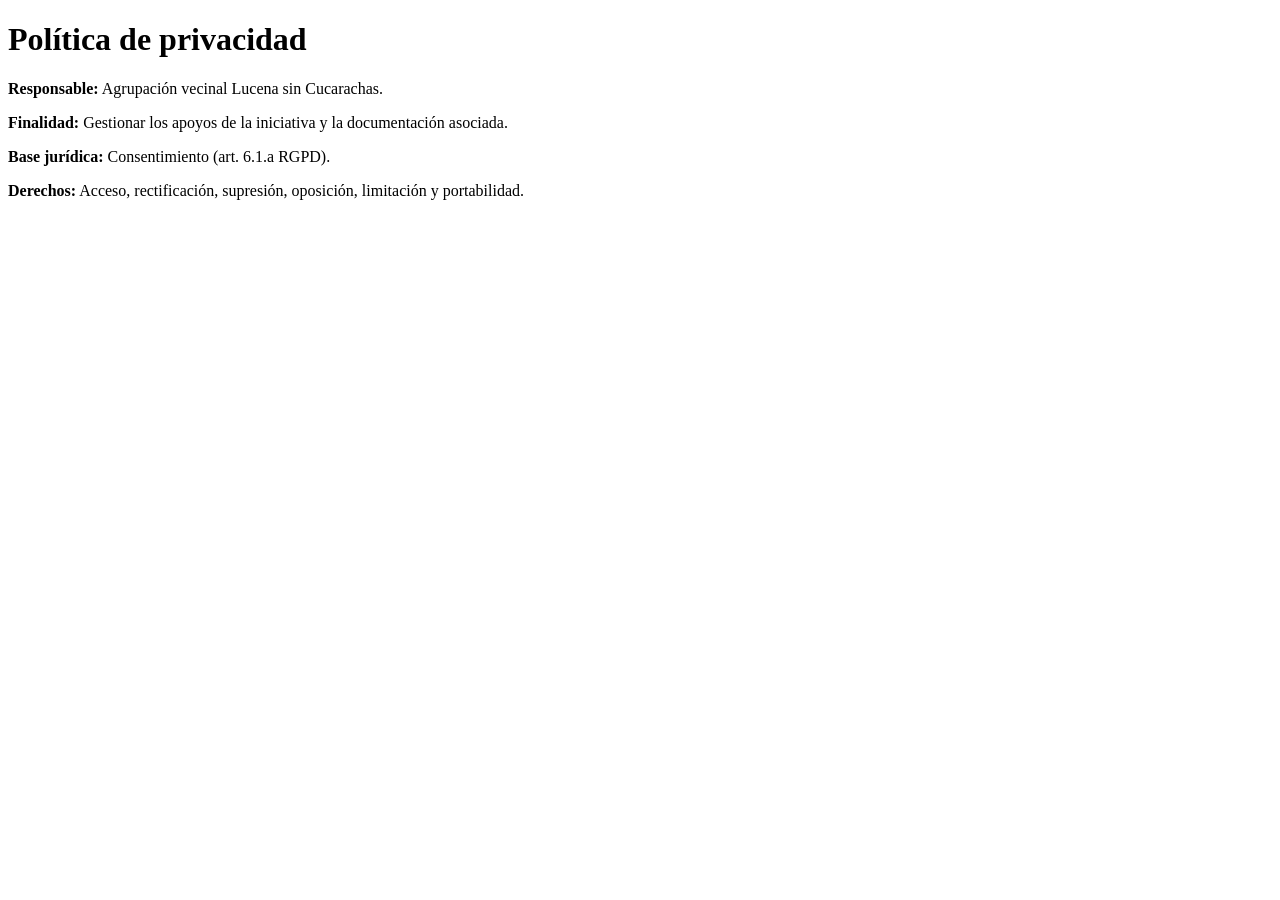
==== docs/privacidad.html @ 01302b4f "carga documentos nuevos y modificados" ====
<!DOCTYPE html><html lang='es'><head><meta charset='utf-8'><title>Política de privacidad</title></head>
<body><h1>Política de privacidad</h1>
<p><strong>Responsable:</strong> Agrupación vecinal Lucena sin Cucarachas.</p>
<p><strong>Finalidad:</strong> Gestionar los apoyos de la iniciativa y la documentación asociada.</p>
<p><strong>Base jurídica:</strong> Consentimiento (art. 6.1.a RGPD).</p>
<p><strong>Derechos:</strong> Acceso, rectificación, supresión, oposición, limitación y portabilidad.</p>
</body></html>
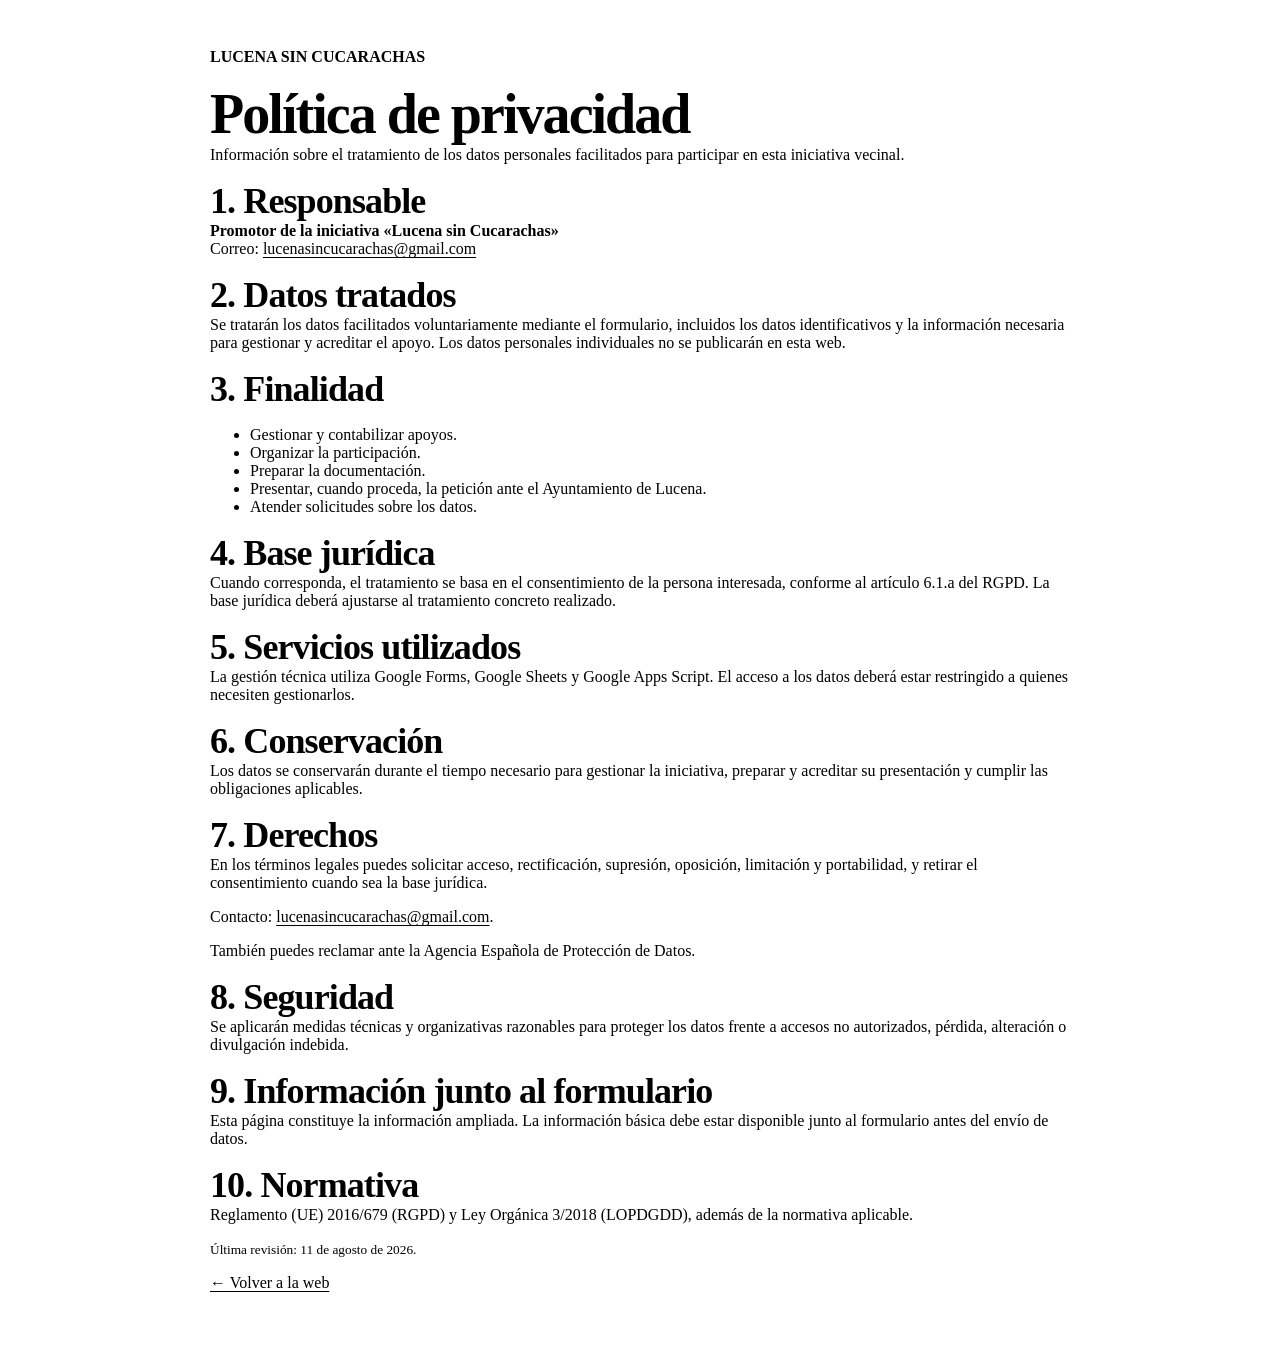
==== commit 54a72242: "Add files via upload" ====
--- a/docs/privacidad.html
+++ b/docs/privacidad.html
@@ -1,7 +1 @@
-<!DOCTYPE html><html lang='es'><head><meta charset='utf-8'><title>Política de privacidad</title></head>
-<body><h1>Política de privacidad</h1>
-<p><strong>Responsable:</strong> Agrupación vecinal Lucena sin Cucarachas.</p>
-<p><strong>Finalidad:</strong> Gestionar los apoyos de la iniciativa y la documentación asociada.</p>
-<p><strong>Base jurídica:</strong> Consentimiento (art. 6.1.a RGPD).</p>
-<p><strong>Derechos:</strong> Acceso, rectificación, supresión, oposición, limitación y portabilidad.</p>
-</body></html>+<!doctype html><html lang="es"><head><meta charset="utf-8"><meta name="viewport" content="width=device-width,initial-scale=1"><meta name="theme-color" content="#165C3A"><title>Política de privacidad | Lucena sin Cucarachas</title><link rel="stylesheet" href="../css/style.css"><link rel="stylesheet" href="../css/responsive.css"></head><body><main style="max-width:900px;margin:auto;padding:48px 20px"><p><strong>LUCENA SIN CUCARACHAS</strong></p><h1>Política de privacidad</h1><p>Información sobre el tratamiento de los datos personales facilitados para participar en esta iniciativa vecinal.</p><h2>1. Responsable</h2><p><strong>Promotor de la iniciativa «Lucena sin Cucarachas»</strong><br>Correo: <a href="mailto:lucenasincucarachas@gmail.com">lucenasincucarachas@gmail.com</a></p><h2>2. Datos tratados</h2><p>Se tratarán los datos facilitados voluntariamente mediante el formulario, incluidos los datos identificativos y la información necesaria para gestionar y acreditar el apoyo. Los datos personales individuales no se publicarán en esta web.</p><h2>3. Finalidad</h2><ul><li>Gestionar y contabilizar apoyos.</li><li>Organizar la participación.</li><li>Preparar la documentación.</li><li>Presentar, cuando proceda, la petición ante el Ayuntamiento de Lucena.</li><li>Atender solicitudes sobre los datos.</li></ul><h2>4. Base jurídica</h2><p>Cuando corresponda, el tratamiento se basa en el consentimiento de la persona interesada, conforme al artículo 6.1.a del RGPD. La base jurídica deberá ajustarse al tratamiento concreto realizado.</p><h2>5. Servicios utilizados</h2><p>La gestión técnica utiliza Google Forms, Google Sheets y Google Apps Script. El acceso a los datos deberá estar restringido a quienes necesiten gestionarlos.</p><h2>6. Conservación</h2><p>Los datos se conservarán durante el tiempo necesario para gestionar la iniciativa, preparar y acreditar su presentación y cumplir las obligaciones aplicables.</p><h2>7. Derechos</h2><p>En los términos legales puedes solicitar acceso, rectificación, supresión, oposición, limitación y portabilidad, y retirar el consentimiento cuando sea la base jurídica.</p><p>Contacto: <a href="mailto:lucenasincucarachas@gmail.com">lucenasincucarachas@gmail.com</a>.</p><p>También puedes reclamar ante la Agencia Española de Protección de Datos.</p><h2>8. Seguridad</h2><p>Se aplicarán medidas técnicas y organizativas razonables para proteger los datos frente a accesos no autorizados, pérdida, alteración o divulgación indebida.</p><h2>9. Información junto al formulario</h2><p>Esta página constituye la información ampliada. La información básica debe estar disponible junto al formulario antes del envío de datos.</p><h2>10. Normativa</h2><p>Reglamento (UE) 2016/679 (RGPD) y Ley Orgánica 3/2018 (LOPDGDD), además de la normativa aplicable.</p><p><small>Última revisión: 11 de agosto de 2026.</small></p><p><a href="../index.html">← Volver a la web</a></p></main></body></html>
--- a/css/style.css
+++ b/css/style.css
@@ -0,0 +1,1696 @@
+/* =========================================================
+LUCENA SIN CUCARACHAS
+Estilos principales
+========================================================= */
+
+/* =========================================================
+RESET
+========================================================= */
+
+*,
+*::before,
+*::after {
+box-sizing: border-box;
+}
+
+html {
+scroll-behavior: smooth;
+scroll-padding-top: calc(var(--altura-header) + 1rem);
+}
+
+body {
+margin: 0;
+
+
+background: var(--color-fondo);
+color: var(--color-texto);
+
+font-family: var(--fuente-base);
+font-size: var(--texto-base);
+line-height: var(--linea-normal);
+
+-webkit-font-smoothing: antialiased;
+text-rendering: optimizeLegibility;
+
+
+}
+
+img {
+display: block;
+
+
+max-width: 100%;
+height: auto;
+
+
+}
+
+button,
+input,
+textarea,
+select {
+font: inherit;
+}
+
+button,
+a {
+-webkit-tap-highlight-color: transparent;
+}
+
+button {
+cursor: pointer;
+}
+
+a {
+color: var(--color-enlace);
+text-decoration-thickness: 1px;
+text-underline-offset: 0.16em;
+}
+
+a:hover {
+color: var(--color-enlace-hover);
+}
+
+::selection {
+background: var(--color-verde);
+color: var(--color-blanco);
+}
+
+/* =========================================================
+ACCESIBILIDAD
+========================================================= */
+
+.skip-link {
+position: fixed;
+
+
+top: 0.75rem;
+left: 0.75rem;
+
+z-index: 999;
+
+padding:
+    0.65rem
+    1rem;
+
+background: var(--color-gris-950);
+color: var(--color-blanco);
+
+border-radius: var(--radio-sm);
+
+font-size: var(--texto-sm);
+font-weight: 700;
+
+transform: translateY(-200%);
+
+transition:
+    transform var(--transicion-rapida);
+
+
+}
+
+.skip-link:focus {
+transform: translateY(0);
+}
+
+/* =========================================================
+CONTENEDOR
+========================================================= */
+
+.contenedor {
+width: min(
+calc(100% - 2rem),
+var(--ancho-contenedor)
+);
+
+
+margin-inline: auto;
+
+
+}
+
+/* =========================================================
+TIPOGRAFÍA GENERAL
+========================================================= */
+
+h1,
+h2,
+h3,
+p {
+margin-top: 0;
+}
+
+h1,
+h2,
+h3 {
+color: var(--color-gris-950);
+}
+
+h1 {
+margin-bottom: var(--espacio-4);
+
+
+font-size: clamp(
+    2.25rem,
+    5vw,
+    3.5rem
+);
+
+line-height: var(--linea-titulo);
+letter-spacing: -0.035em;
+
+
+}
+
+h2 {
+margin-bottom: var(--espacio-3);
+
+
+font-size: clamp(
+    1.6rem,
+    3vw,
+    2.25rem
+);
+
+line-height: var(--linea-titulo);
+letter-spacing: -0.025em;
+
+
+}
+
+h3 {
+margin-bottom: var(--espacio-2);
+
+
+font-size: var(--texto-lg);
+line-height: 1.35;
+
+
+}
+
+p {
+color: var(--color-texto-secundario);
+}
+
+.eyebrow {
+margin-bottom: var(--espacio-2);
+
+
+color: var(--color-verde);
+
+font-size: var(--texto-xs);
+font-weight: 800;
+
+line-height: 1.4;
+letter-spacing: 0.11em;
+text-transform: uppercase;
+
+
+}
+
+/* =========================================================
+HEADER
+========================================================= */
+
+.header {
+position: sticky;
+
+
+top: 0;
+
+z-index: var(--z-header);
+
+min-height: var(--altura-header);
+
+background:
+    rgba(255, 255, 255, 0.97);
+
+border-bottom:
+    1px solid var(--color-borde);
+
+backdrop-filter: blur(8px);
+
+
+}
+
+.header-inner {
+display: flex;
+
+
+align-items: center;
+justify-content: space-between;
+
+min-height: var(--altura-header);
+
+
+}
+
+.marca {
+display: inline-flex;
+
+
+align-items: center;
+
+gap: var(--espacio-3);
+
+color: var(--color-gris-950);
+
+text-decoration: none;
+
+
+}
+
+.marca:hover {
+color: var(--color-gris-950);
+}
+
+.marca img {
+width: 46px;
+height: 46px;
+
+
+flex: 0 0 auto;
+
+
+}
+
+.marca-texto {
+display: flex;
+
+
+flex-direction: column;
+
+gap: 0.05rem;
+
+
+}
+
+.marca-texto strong {
+font-size: var(--texto-sm);
+line-height: 1.2;
+}
+
+.marca-texto small {
+color: var(--color-texto-suave);
+
+
+font-size: var(--texto-xs);
+line-height: 1.2;
+
+
+}
+
+/* =========================================================
+NAVEGACIÓN
+========================================================= */
+
+.menu {
+display: flex;
+
+
+align-items: center;
+
+gap: 0.25rem;
+
+
+}
+
+.menu a {
+display: inline-flex;
+
+
+align-items: center;
+justify-content: center;
+
+min-height: 40px;
+
+padding:
+    0.5rem
+    0.7rem;
+
+color: var(--color-gris-700);
+
+border-radius: var(--radio-sm);
+
+font-size: var(--texto-sm);
+font-weight: 650;
+
+text-decoration: none;
+
+transition:
+    background-color var(--transicion-rapida),
+    color var(--transicion-rapida);
+
+
+}
+
+.menu a:hover {
+background: var(--color-gris-100);
+color: var(--color-gris-950);
+}
+
+.menu .menu-cta {
+margin-left: 0.4rem;
+
+
+padding-inline: 1rem;
+
+background: var(--color-verde);
+color: var(--color-blanco);
+
+
+}
+
+.menu .menu-cta:hover {
+background: var(--color-verde-oscuro);
+color: var(--color-blanco);
+}
+
+.menu-toggle {
+display: none;
+
+
+width: 44px;
+height: 44px;
+
+padding: 0;
+
+background: transparent;
+
+border: 1px solid var(--color-borde);
+border-radius: var(--radio-sm);
+
+
+}
+
+.menu-toggle span {
+display: block;
+
+
+width: 20px;
+height: 2px;
+
+margin: 4px auto;
+
+background: var(--color-gris-900);
+
+border-radius: var(--radio-redondo);
+
+
+}
+
+/* =========================================================
+BOTONES
+========================================================= */
+
+.btn {
+display: inline-flex;
+
+
+align-items: center;
+justify-content: center;
+
+min-height: 46px;
+
+padding:
+    0.7rem
+    1.1rem;
+
+border: 1px solid transparent;
+border-radius: var(--radio-sm);
+
+font-size: var(--texto-sm);
+font-weight: 750;
+
+line-height: 1.2;
+
+text-decoration: none;
+
+transition:
+    background-color var(--transicion-rapida),
+    border-color var(--transicion-rapida),
+    color var(--transicion-rapida),
+    transform var(--transicion-rapida);
+
+
+}
+
+.btn:hover {
+transform: translateY(-1px);
+}
+
+.btn-primary {
+background: var(--color-verde);
+color: var(--color-blanco);
+}
+
+.btn-primary:hover {
+background: var(--color-verde-oscuro);
+color: var(--color-blanco);
+}
+
+.btn-secondary {
+background: var(--color-blanco);
+color: var(--color-gris-800);
+
+
+border-color: var(--color-borde-fuerte);
+
+
+}
+
+.btn-secondary:hover {
+background: var(--color-gris-100);
+color: var(--color-gris-950);
+}
+
+/* =========================================================
+HERO
+========================================================= */
+
+.hero {
+padding:
+clamp(2.5rem, 6vw, 4.5rem)
+0
+clamp(2.25rem, 5vw, 3.5rem);
+
+
+background:
+    linear-gradient(
+        to bottom,
+        var(--color-gris-50),
+        var(--color-blanco)
+    );
+
+
+}
+
+.hero-grid {
+display: grid;
+
+
+grid-template-columns:
+    minmax(0, 1.1fr)
+    minmax(300px, 0.9fr);
+
+align-items: center;
+
+gap: clamp(
+    2rem,
+    6vw,
+    5rem
+);
+
+
+}
+
+.hero-contenido {
+max-width: 680px;
+}
+
+.hero-intro {
+max-width: 640px;
+
+
+margin-bottom: var(--espacio-5);
+
+font-size: clamp(
+    1rem,
+    2vw,
+    1.15rem
+);
+
+line-height: var(--linea-amplia);
+
+
+}
+
+.hero-actions {
+display: flex;
+
+
+flex-wrap: wrap;
+
+gap: var(--espacio-2);
+
+margin-bottom: var(--espacio-5);
+
+
+}
+
+.hero-stats {
+display: flex;
+
+
+align-items: center;
+
+gap: var(--espacio-5);
+
+
+}
+
+.stat {
+display: flex;
+
+
+flex-direction: column;
+
+gap: 0.1rem;
+
+
+}
+
+.stat strong {
+color: var(--color-verde);
+
+
+font-size: 1.8rem;
+font-weight: 800;
+
+line-height: 1.1;
+
+
+}
+
+.stat span {
+color: var(--color-texto-secundario);
+
+
+font-size: var(--texto-sm);
+
+
+}
+
+.stat-separador {
+width: 1px;
+height: 36px;
+
+
+background: var(--color-borde-fuerte);
+
+
+}
+
+.contador-actualizado {
+margin-top: var(--espacio-2);
+margin-bottom: 0;
+
+
+color: var(--color-texto-suave);
+
+font-size: var(--texto-xs);
+
+
+}
+
+.hero-imagen {
+margin: 0;
+
+
+overflow: hidden;
+
+background: var(--color-gris-100);
+
+border:
+    1px solid var(--color-borde);
+
+border-radius: var(--radio-lg);
+
+box-shadow: var(--sombra-media);
+
+
+}
+
+.hero-imagen img {
+width: 100%;
+height: 100%;
+
+
+min-height: 340px;
+
+object-fit: cover;
+
+
+}
+
+/* =========================================================
+COMPARTIR
+========================================================= */
+
+.compartir {
+background: var(--color-verde);
+
+
+color: var(--color-blanco);
+
+
+}
+
+.compartir-inner {
+display: flex;
+
+
+align-items: center;
+justify-content: space-between;
+
+gap: var(--espacio-8);
+
+padding-block: var(--espacio-5);
+
+
+}
+
+.compartir .eyebrow {
+margin-bottom: var(--espacio-1);
+
+
+color: rgba(255, 255, 255, 0.72);
+
+
+}
+
+.compartir h2 {
+margin-bottom: var(--espacio-1);
+
+
+color: var(--color-blanco);
+
+font-size: 1.25rem;
+
+
+}
+
+.compartir p:not(.eyebrow) {
+margin-bottom: 0;
+
+
+color: rgba(255, 255, 255, 0.78);
+
+font-size: var(--texto-sm);
+
+
+}
+
+.compartir-actions {
+display: flex;
+
+
+flex-wrap: wrap;
+
+gap: var(--espacio-2);
+
+flex: 0 0 auto;
+
+
+}
+
+.share-btn {
+min-height: 42px;
+
+
+padding:
+    0.6rem
+    0.9rem;
+
+background: rgba(255, 255, 255, 0.1);
+color: var(--color-blanco);
+
+border:
+    1px solid rgba(255, 255, 255, 0.28);
+
+border-radius: var(--radio-sm);
+
+font-size: var(--texto-sm);
+font-weight: 700;
+
+transition:
+    background-color var(--transicion-rapida),
+    border-color var(--transicion-rapida);
+
+
+}
+
+.share-btn:hover {
+background: rgba(255, 255, 255, 0.18);
+
+
+border-color:
+    rgba(255, 255, 255, 0.45);
+
+
+}
+
+.share-whatsapp {
+background: var(--color-whatsapp);
+
+
+border-color: var(--color-whatsapp);
+
+
+}
+
+.share-whatsapp:hover {
+background: var(--color-whatsapp-hover);
+
+
+border-color: var(--color-whatsapp-hover);
+
+
+}
+
+/* =========================================================
+SECCIONES
+========================================================= */
+
+.seccion {
+padding-block: var(--espacio-12);
+}
+
+.seccion-compacta {
+padding-block: var(--espacio-3);
+}
+
+/* =========================================================
+BLOQUES DESPLEGABLES
+========================================================= */
+
+.bloque-desplegable {
+overflow: hidden;
+
+
+background: var(--color-blanco);
+
+border:
+    1px solid var(--color-borde);
+
+border-radius: var(--radio-md);
+
+
+}
+
+.bloque-desplegable > summary {
+display: flex;
+
+
+align-items: center;
+justify-content: space-between;
+
+min-height: 64px;
+
+padding:
+    0.75rem
+    1rem;
+
+color: var(--color-gris-950);
+
+cursor: pointer;
+
+font-size: var(--texto-lg);
+font-weight: 750;
+
+list-style: none;
+
+user-select: none;
+
+
+}
+
+.bloque-desplegable > summary::-webkit-details-marker {
+display: none;
+}
+
+.bloque-desplegable > summary:hover {
+background: var(--color-gris-50);
+}
+
+.bloque-desplegable[open] > summary {
+border-bottom:
+1px solid var(--color-borde);
+}
+
+.summary-icon {
+position: relative;
+
+
+width: 24px;
+height: 24px;
+
+flex: 0 0 auto;
+
+
+}
+
+.summary-icon::before,
+.summary-icon::after {
+content: "";
+
+
+position: absolute;
+
+top: 50%;
+left: 50%;
+
+width: 12px;
+height: 2px;
+
+background: var(--color-gris-700);
+
+border-radius: var(--radio-redondo);
+
+transform: translate(
+    -50%,
+    -50%
+);
+
+transition:
+    transform var(--transicion-rapida);
+
+
+}
+
+.summary-icon::after {
+transform:
+translate(
+-50%,
+-50%
+)
+rotate(90deg);
+}
+
+.bloque-desplegable[open]
+.summary-icon::after {
+transform:
+translate(
+-50%,
+-50%
+)
+rotate(0);
+}
+
+.desplegable-contenido {
+padding:
+var(--espacio-6)
+var(--espacio-6)
+var(--espacio-7);
+}
+
+.desplegable-intro {
+max-width: var(--ancho-texto);
+
+
+margin-bottom: var(--espacio-6);
+
+
+}
+
+.desplegable-intro p:last-child {
+margin-bottom: 0;
+}
+
+/* =========================================================
+BLOQUE VERDE
+========================================================= */
+
+.bloque-verde {
+background: var(--color-verde);
+
+
+border-color: var(--color-verde);
+
+
+}
+
+.bloque-verde > summary {
+color: var(--color-blanco);
+}
+
+.bloque-verde > summary:hover {
+background: var(--color-verde-oscuro);
+}
+
+.bloque-verde[open] > summary {
+border-bottom-color:
+rgba(255, 255, 255, 0.18);
+}
+
+.bloque-verde .summary-icon::before,
+.bloque-verde .summary-icon::after {
+background: var(--color-blanco);
+}
+
+.bloque-verde .desplegable-contenido {
+background: var(--color-verde);
+
+
+color: var(--color-blanco);
+
+
+}
+
+.bloque-verde .eyebrow {
+color: rgba(255, 255, 255, 0.7);
+}
+
+.bloque-verde h2 {
+color: var(--color-blanco);
+}
+
+.bloque-verde p {
+color: rgba(255, 255, 255, 0.82);
+}
+
+/* =========================================================
+INFORMACIÓN
+========================================================= */
+
+.info-grid {
+display: grid;
+
+
+grid-template-columns:
+    repeat(3, minmax(0, 1fr));
+
+border-top:
+    1px solid var(--color-borde);
+
+
+}
+
+.info-item {
+display: grid;
+
+
+grid-template-columns: 42px 1fr;
+
+gap: var(--espacio-4);
+
+padding:
+    var(--espacio-5)
+    var(--espacio-5)
+    var(--espacio-5)
+    0;
+
+border-bottom:
+    1px solid var(--color-borde);
+
+
+}
+
+.info-item + .info-item {
+padding-left: var(--espacio-5);
+
+
+border-left:
+    1px solid var(--color-borde);
+
+
+}
+
+.info-num {
+color: var(--color-verde);
+
+
+font-family: var(--fuente-mono);
+font-size: var(--texto-sm);
+font-weight: 800;
+
+
+}
+
+.info-item p {
+margin-bottom: 0;
+
+
+font-size: var(--texto-sm);
+line-height: 1.6;
+
+
+}
+
+/* =========================================================
+PROPUESTA
+========================================================= */
+
+.propuesta-lista {
+display: grid;
+
+
+grid-template-columns:
+    repeat(2, minmax(0, 1fr));
+
+column-gap: var(--espacio-6);
+
+border-top:
+    1px solid rgba(255, 255, 255, 0.18);
+
+
+}
+
+.propuesta-item {
+display: grid;
+
+
+grid-template-columns: 44px 1fr;
+
+gap: var(--espacio-4);
+
+padding:
+    var(--espacio-5)
+    0;
+
+border-bottom:
+    1px solid rgba(255, 255, 255, 0.18);
+
+
+}
+
+.propuesta-num {
+display: grid;
+
+
+place-items: center;
+
+width: 36px;
+height: 36px;
+
+color: var(--color-verde);
+
+background: var(--color-blanco);
+
+border-radius: var(--radio-redondo);
+
+font-family: var(--fuente-mono);
+font-size: var(--texto-xs);
+font-weight: 800;
+
+
+}
+
+.propuesta-item h3 {
+margin-bottom: var(--espacio-1);
+
+
+color: var(--color-blanco);
+
+
+}
+
+.propuesta-item p {
+margin-bottom: 0;
+
+
+font-size: var(--texto-sm);
+
+
+}
+
+/* =========================================================
+APOYAR
+========================================================= */
+
+.apoyar {
+padding-block:
+var(--espacio-12)
+var(--espacio-16);
+
+
+background: var(--color-gris-50);
+
+
+}
+
+.apoyar-cabecera {
+max-width: var(--ancho-texto);
+
+
+margin-bottom: var(--espacio-5);
+
+
+}
+
+.apoyar-cabecera p:last-child {
+margin-bottom: 0;
+}
+
+.apoyar-aviso {
+margin-bottom: var(--espacio-4);
+
+
+padding:
+    var(--espacio-4)
+    var(--espacio-5);
+
+background: var(--color-blanco);
+
+border-left:
+    3px solid var(--color-verde);
+
+border-top:
+    1px solid var(--color-borde);
+
+border-right:
+    1px solid var(--color-borde);
+
+border-bottom:
+    1px solid var(--color-borde);
+
+border-radius: var(--radio-sm);
+
+
+}
+
+.apoyar-aviso strong {
+display: block;
+
+
+margin-bottom: var(--espacio-1);
+
+color: var(--color-gris-900);
+
+font-size: var(--texto-sm);
+
+
+}
+
+.apoyar-aviso p {
+margin-bottom: 0;
+
+
+font-size: var(--texto-sm);
+
+
+}
+
+.formulario {
+overflow: hidden;
+
+
+background: var(--color-blanco);
+
+border:
+    1px solid var(--color-borde);
+
+border-radius: var(--radio-md);
+
+box-shadow: var(--sombra-suave);
+
+
+}
+
+.formulario iframe {
+display: block;
+
+
+width: 100%;
+
+min-height: 1100px;
+
+border: 0;
+
+
+}
+
+/* =========================================================
+DOCUMENTACIÓN
+========================================================= */
+
+.documentos-lista {
+display: grid;
+
+
+gap: var(--espacio-2);
+
+
+}
+
+.documento {
+display: grid;
+
+
+grid-template-columns:
+    auto
+    minmax(0, 1fr)
+    auto;
+
+align-items: center;
+
+gap: var(--espacio-4);
+
+padding:
+    var(--espacio-4);
+
+color: var(--color-gris-900);
+
+background: var(--color-gris-50);
+
+border:
+    1px solid var(--color-borde);
+
+border-radius: var(--radio-sm);
+
+text-decoration: none;
+
+transition:
+    background-color var(--transicion-rapida),
+    border-color var(--transicion-rapida);
+
+
+}
+
+.documento:hover {
+color: var(--color-gris-950);
+
+
+background: var(--color-blanco);
+
+border-color: var(--color-borde-fuerte);
+
+
+}
+
+.documento-tipo {
+display: inline-grid;
+
+
+place-items: center;
+
+min-width: 42px;
+min-height: 32px;
+
+padding-inline: var(--espacio-2);
+
+color: var(--color-verde);
+
+background: var(--color-verde-claro);
+
+border-radius: var(--radio-xs);
+
+font-family: var(--fuente-mono);
+font-size: var(--texto-xs);
+font-weight: 800;
+
+
+}
+
+.documento-texto {
+display: flex;
+
+
+flex-direction: column;
+
+gap: 0.15rem;
+
+min-width: 0;
+
+
+}
+
+.documento-texto strong {
+font-size: var(--texto-sm);
+}
+
+.documento-texto small {
+color: var(--color-texto-secundario);
+
+
+font-size: var(--texto-xs);
+
+
+}
+
+.documento-flecha {
+color: var(--color-verde);
+
+
+font-size: var(--texto-lg);
+font-weight: 700;
+
+
+}
+
+/* =========================================================
+FAQ
+========================================================= */
+
+.faq-lista {
+border-top:
+1px solid var(--color-borde);
+}
+
+.faq-item {
+border-bottom:
+1px solid var(--color-borde);
+}
+
+.faq-item > summary {
+padding:
+var(--espacio-4)
+0;
+
+
+color: var(--color-gris-900);
+
+cursor: pointer;
+
+font-size: var(--texto-sm);
+font-weight: 700;
+
+list-style: none;
+
+
+}
+
+.faq-item > summary::-webkit-details-marker {
+display: none;
+}
+
+.faq-item > summary::after {
+content: "+";
+
+
+float: right;
+
+color: var(--color-verde);
+
+font-size: var(--texto-lg);
+font-weight: 400;
+
+
+}
+
+.faq-item[open] > summary::after {
+content: "−";
+}
+
+.faq-item p {
+max-width: var(--ancho-texto);
+
+
+margin:
+    0
+    0
+    var(--espacio-4);
+
+font-size: var(--texto-sm);
+
+
+}
+
+/* =========================================================
+CTA FINAL
+========================================================= */
+
+.cta-final {
+padding-block: var(--espacio-8);
+
+
+background: var(--color-gris-950);
+
+color: var(--color-blanco);
+
+
+}
+
+.cta-final-inner {
+display: flex;
+
+
+align-items: center;
+justify-content: space-between;
+
+gap: var(--espacio-8);
+
+
+}
+
+.cta-final .eyebrow {
+margin-bottom: var(--espacio-1);
+
+
+color: rgba(255, 255, 255, 0.55);
+
+
+}
+
+.cta-final h2 {
+margin-bottom: 0;
+
+
+color: var(--color-blanco);
+
+font-size: clamp(
+    1.35rem,
+    3vw,
+    1.8rem
+);
+
+
+}
+
+.cta-final-actions {
+display: flex;
+
+
+flex-wrap: wrap;
+
+gap: var(--espacio-2);
+
+flex: 0 0 auto;
+
+
+}
+
+.cta-final .btn-secondary {
+background: transparent;
+
+
+color: var(--color-blanco);
+
+border-color:
+    rgba(255, 255, 255, 0.35);
+
+
+}
+
+.cta-final .btn-secondary:hover {
+background:
+rgba(255, 255, 255, 0.1);
+
+
+border-color:
+    rgba(255, 255, 255, 0.55);
+
+
+}
+
+/* =========================================================
+FOOTER
+========================================================= */
+
+.footer {
+background: var(--color-gris-950);
+
+
+color: var(--color-blanco);
+
+border-top:
+    1px solid rgba(255, 255, 255, 0.1);
+
+
+}
+
+.footer-main {
+display: grid;
+
+
+grid-template-columns:
+    minmax(0, 1fr)
+    auto;
+
+gap: var(--espacio-8);
+
+padding:
+    var(--espacio-8)
+    0;
+
+
+}
+
+.footer-marca {
+display: flex;
+
+
+align-items: flex-start;
+
+gap: var(--espacio-3);
+
+
+}
+
+.footer-marca img {
+width: 46px;
+height: 46px;
+
+
+flex: 0 0 auto;
+
+
+}
+
+.footer-marca strong {
+display: block;
+
+
+margin-bottom: var(--espacio-1);
+
+color: var(--color-blanco);
+
+font-size: var(--texto-sm);
+
+
+}
+
+.footer-marca p {
+max-width: 500px;
+
+
+margin-bottom: 0;
+
+color: rgba(255, 255, 255, 0.62);
+
+font-size: var(--texto-xs);
+line-height: 1.6;
+
+
+}
+
+.footer-contacto {
+display: flex;
+
+
+flex-direction: column;
+
+align-items: flex-start;
+
+gap: 0.3rem;
+
+
+}
+
+.footer-contacto strong {
+margin-bottom: var(--espacio-1);
+
+
+font-size: var(--texto-sm);
+
+
+}
+
+.footer-contacto a,
+.footer-contacto span {
+color: rgba(255, 255, 255, 0.68);
+
+
+font-size: var(--texto-xs);
+
+text-decoration: none;
+
+
+}
+
+.footer-contacto a:hover {
+color: var(--color-blanco);
+text-decoration: underline;
+}
+
+.footer-bottom {
+display: flex;
+
+
+align-items: center;
+justify-content: space-between;
+
+gap: var(--espacio-4);
+
+padding:
+    var(--espacio-4)
+    0;
+
+border-top:
+    1px solid rgba(255, 255, 255, 0.1);
+
+color: rgba(255, 255, 255, 0.5);
+
+font-size: var(--texto-xs);
+
+
+}
+
+.footer-bottom a {
+color: rgba(255, 255, 255, 0.68);
+
+
+text-decoration: none;
+
+
+}
+
+.footer-bottom a:hover {
+color: var(--color-blanco);
+text-decoration: underline;
+}
+
+/* =========================================================
+FOCUS
+========================================================= */
+
+:focus-visible {
+outline: none;
+
+
+box-shadow: var(--foco);
+
+
+}
+
+/* =========================================================
+REDUCCIÓN DE MOVIMIENTO
+========================================================= */
+
+@media (prefers-reduced-motion: reduce) {
+
+
+html {
+    scroll-behavior: auto;
+}
+
+*,
+*::before,
+*::after {
+    transition-duration: 0.01ms !important;
+    animation-duration: 0.01ms !important;
+    animation-iteration-count: 1 !important;
+}
+
+
+}
+
+
+/* AJUSTE FINAL: ACORDEONES UNIFORMES */
+.accordion-item .accordion-header,
+.acordeon-item .acordeon-header,
+.faq-item .faq-question,
+details > summary {
+  background:#fff !important;
+  color:#17201c !important;
+}
+.accordion-item .accordion-header:hover,
+.acordeon-item .acordeon-header:hover,
+.faq-item .faq-question:hover,
+details > summary:hover,
+.accordion-item .accordion-header[aria-expanded="true"],
+.acordeon-item .acordeon-header[aria-expanded="true"],
+.faq-item .faq-question[aria-expanded="true"] {
+  background:#fff !important;
+  color:#17201c !important;
+}
--- a/css/responsive.css
+++ b/css/responsive.css
@@ -0,0 +1,574 @@
+/* =========================================================
+LUCENA SIN CUCARACHAS
+Responsive
+========================================================= */
+
+/* =========================================================
+TABLET
+========================================================= */
+
+@media (max-width: 900px) {
+
+
+:root {
+    --altura-header: 68px;
+}
+
+
+/* -----------------------------------------------------
+   CONTENEDOR
+   ----------------------------------------------------- */
+
+.contenedor {
+    width: min(
+        calc(100% - 2rem),
+        var(--ancho-contenedor)
+    );
+}
+
+
+/* -----------------------------------------------------
+   NAVEGACIÓN
+   ----------------------------------------------------- */
+
+.menu-toggle {
+    display: block;
+}
+
+.menu {
+    position: absolute;
+
+    top: calc(100% + 1px);
+    left: 0;
+    right: 0;
+
+    display: none;
+
+    flex-direction: column;
+    align-items: stretch;
+
+    gap: 0;
+
+    padding: 0.5rem;
+
+    background: var(--color-blanco);
+
+    border-bottom:
+        1px solid var(--color-borde);
+
+    box-shadow: var(--sombra-media);
+}
+
+.menu.is-open {
+    display: flex;
+}
+
+.menu a {
+    justify-content: flex-start;
+
+    min-height: 46px;
+
+    padding-inline: 0.85rem;
+}
+
+.menu .menu-cta {
+    margin: 0.25rem 0 0;
+
+    justify-content: center;
+}
+
+
+/* -----------------------------------------------------
+   HERO
+   ----------------------------------------------------- */
+
+.hero {
+    padding-block:
+        var(--espacio-8)
+        var(--espacio-7);
+}
+
+.hero-grid {
+    grid-template-columns:
+        minmax(0, 1fr);
+
+    gap: var(--espacio-6);
+}
+
+.hero-contenido {
+    max-width: 720px;
+}
+
+.hero-imagen {
+    max-width: 620px;
+}
+
+.hero-imagen img {
+    min-height: 280px;
+
+    max-height: 420px;
+}
+
+
+/* -----------------------------------------------------
+   COMPARTIR
+   ----------------------------------------------------- */
+
+.compartir-inner {
+    align-items: flex-start;
+
+    flex-direction: column;
+
+    gap: var(--espacio-4);
+
+    padding-block: var(--espacio-5);
+}
+
+
+/* -----------------------------------------------------
+   INFORMACIÓN
+   ----------------------------------------------------- */
+
+.info-grid {
+    grid-template-columns:
+        minmax(0, 1fr);
+}
+
+.info-item {
+    padding:
+        var(--espacio-4)
+        0;
+}
+
+.info-item + .info-item {
+    padding-left: 0;
+
+    border-left: 0;
+}
+
+
+/* -----------------------------------------------------
+   PROPUESTA
+   ----------------------------------------------------- */
+
+.propuesta-lista {
+    grid-template-columns:
+        minmax(0, 1fr);
+}
+
+
+/* -----------------------------------------------------
+   CTA FINAL
+   ----------------------------------------------------- */
+
+.cta-final-inner {
+    align-items: flex-start;
+
+    flex-direction: column;
+
+    gap: var(--espacio-5);
+}
+
+
+/* -----------------------------------------------------
+   FOOTER
+   ----------------------------------------------------- */
+
+.footer-main {
+    grid-template-columns:
+        minmax(0, 1fr);
+}
+
+
+}
+
+/* =========================================================
+MÓVIL
+========================================================= */
+
+@media (max-width: 600px) {
+
+
+:root {
+    --altura-header: 64px;
+}
+
+
+/* -----------------------------------------------------
+   CONTENEDOR
+   ----------------------------------------------------- */
+
+.contenedor {
+    width: min(
+        calc(100% - 1.25rem),
+        var(--ancho-contenedor)
+    );
+}
+
+
+/* -----------------------------------------------------
+   HEADER
+   ----------------------------------------------------- */
+
+.header-inner {
+    min-height: var(--altura-header);
+}
+
+.marca img {
+    width: 40px;
+    height: 40px;
+}
+
+.marca-texto strong {
+    font-size: 0.8rem;
+}
+
+.marca-texto small {
+    font-size: 0.68rem;
+}
+
+
+/* -----------------------------------------------------
+   HERO
+   ----------------------------------------------------- */
+
+.hero {
+    padding:
+        var(--espacio-6)
+        0
+        var(--espacio-5);
+}
+
+h1 {
+    font-size: clamp(
+        2rem,
+        10vw,
+        2.65rem
+    );
+
+    letter-spacing: -0.04em;
+}
+
+h2 {
+    font-size: 1.55rem;
+}
+
+.hero-intro {
+    margin-bottom: var(--espacio-4);
+
+    font-size: 1rem;
+
+    line-height: 1.6;
+}
+
+.hero-actions {
+    display: grid;
+
+    grid-template-columns:
+        minmax(0, 1fr);
+
+    gap: var(--espacio-2);
+
+    margin-bottom: var(--espacio-4);
+}
+
+.hero-actions .btn {
+    width: 100%;
+}
+
+.hero-stats {
+    gap: var(--espacio-4);
+}
+
+.stat strong {
+    font-size: 1.5rem;
+}
+
+.hero-imagen {
+    border-radius: var(--radio-md);
+}
+
+.hero-imagen img {
+    min-height: 210px;
+
+    max-height: 300px;
+}
+
+
+/* -----------------------------------------------------
+   COMPARTIR
+   ----------------------------------------------------- */
+
+.compartir-inner {
+    padding-block: var(--espacio-4);
+}
+
+.compartir h2 {
+    font-size: 1.15rem;
+}
+
+.compartir-actions {
+    width: 100%;
+}
+
+.share-btn {
+    flex: 1 1 auto;
+
+    min-width: 0;
+}
+
+
+/* -----------------------------------------------------
+   SECCIONES
+   ----------------------------------------------------- */
+
+.seccion {
+    padding-block: var(--espacio-8);
+}
+
+.seccion-compacta {
+    padding-block: var(--espacio-2);
+}
+
+
+/* -----------------------------------------------------
+   DESPLEGABLES
+   ----------------------------------------------------- */
+
+.bloque-desplegable > summary {
+    min-height: 58px;
+
+    padding:
+        0.65rem
+        0.85rem;
+
+    font-size: var(--texto-base);
+}
+
+.desplegable-contenido {
+    padding:
+        var(--espacio-5)
+        var(--espacio-4)
+        var(--espacio-6);
+}
+
+.desplegable-intro {
+    margin-bottom: var(--espacio-5);
+}
+
+
+/* -----------------------------------------------------
+   INFORMACIÓN
+   ----------------------------------------------------- */
+
+.info-item {
+    grid-template-columns:
+        34px
+        minmax(0, 1fr);
+
+    gap: var(--espacio-3);
+}
+
+.info-item p {
+    font-size: var(--texto-sm);
+}
+
+
+/* -----------------------------------------------------
+   PROPUESTA
+   ----------------------------------------------------- */
+
+.propuesta-item {
+    grid-template-columns:
+        38px
+        minmax(0, 1fr);
+
+    gap: var(--espacio-3);
+
+    padding-block: var(--espacio-4);
+}
+
+.propuesta-num {
+    width: 32px;
+    height: 32px;
+}
+
+
+/* -----------------------------------------------------
+   APOYAR
+   ----------------------------------------------------- */
+
+.apoyar {
+    padding-block:
+        var(--espacio-8)
+        var(--espacio-10);
+}
+
+.apoyar-aviso {
+    padding:
+        var(--espacio-3)
+        var(--espacio-4);
+}
+
+.formulario {
+    margin-inline: -0.15rem;
+}
+
+.formulario iframe {
+    min-height: 1050px;
+}
+
+
+/* -----------------------------------------------------
+   DOCUMENTACIÓN
+   ----------------------------------------------------- */
+
+.documento {
+    grid-template-columns:
+        auto
+        minmax(0, 1fr)
+        auto;
+
+    gap: var(--espacio-3);
+
+    padding: var(--espacio-3);
+}
+
+.documento-texto small {
+    display: none;
+}
+
+
+/* -----------------------------------------------------
+   FAQ
+   ----------------------------------------------------- */
+
+.faq-item > summary {
+    padding-block: var(--espacio-3);
+}
+
+
+/* -----------------------------------------------------
+   CTA FINAL
+   ----------------------------------------------------- */
+
+.cta-final {
+    padding-block: var(--espacio-6);
+}
+
+.cta-final-actions {
+    width: 100%;
+}
+
+.cta-final-actions .btn {
+    flex: 1 1 auto;
+}
+
+
+/* -----------------------------------------------------
+   FOOTER
+   ----------------------------------------------------- */
+
+.footer-main {
+    gap: var(--espacio-6);
+
+    padding-block: var(--espacio-6);
+}
+
+.footer-bottom {
+    align-items: flex-start;
+
+    flex-direction: column;
+
+    gap: var(--espacio-2);
+}
+
+
+}
+
+/* =========================================================
+MÓVILES MUY PEQUEÑOS
+========================================================= */
+
+@media (max-width: 380px) {
+
+
+.contenedor {
+    width: min(
+        calc(100% - 1rem),
+        var(--ancho-contenedor)
+    );
+}
+
+.marca-texto {
+    display: none;
+}
+
+.hero-stats {
+    gap: var(--espacio-3);
+}
+
+.stat strong {
+    font-size: 1.35rem;
+}
+
+.compartir-actions {
+    display: grid;
+
+    grid-template-columns:
+        minmax(0, 1fr);
+}
+
+.share-btn {
+    width: 100%;
+}
+
+.documento {
+    grid-template-columns:
+        auto
+        minmax(0, 1fr);
+}
+
+.documento-flecha {
+    display: none;
+}
+
+
+}
+
+/* =========================================================
+PANTALLAS CON POCA ALTURA
+========================================================= */
+
+@media (max-height: 700px) and (min-width: 901px) {
+
+
+.hero {
+    padding-block:
+        var(--espacio-6)
+        var(--espacio-5);
+}
+
+.hero-imagen img {
+    min-height: 280px;
+    max-height: 420px;
+}
+
+
+}
+
+/* =========================================================
+REDUCCIÓN DE MOVIMIENTO
+========================================================= */
+
+@media (prefers-reduced-motion: reduce) {
+
+
+.menu,
+.bloque-desplegable,
+.faq-item {
+    scroll-behavior: auto;
+}
+
+
+}
